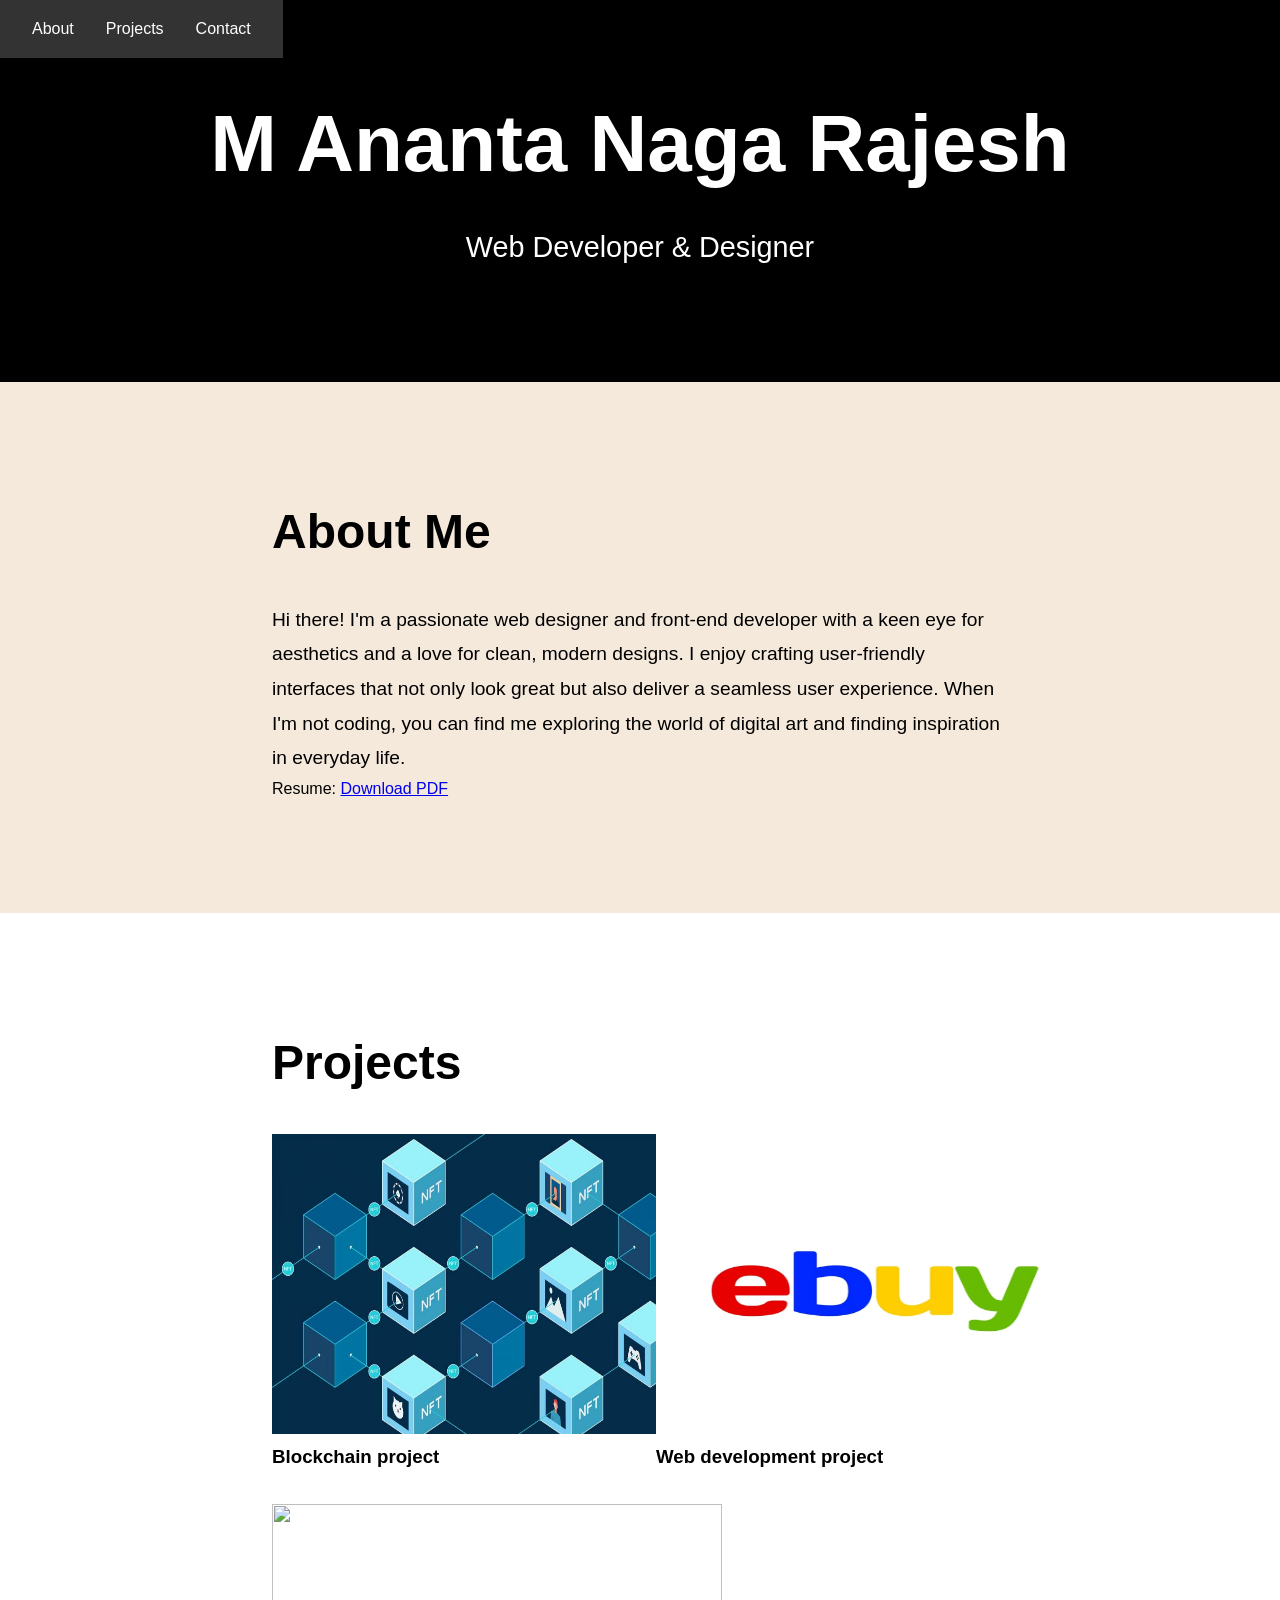
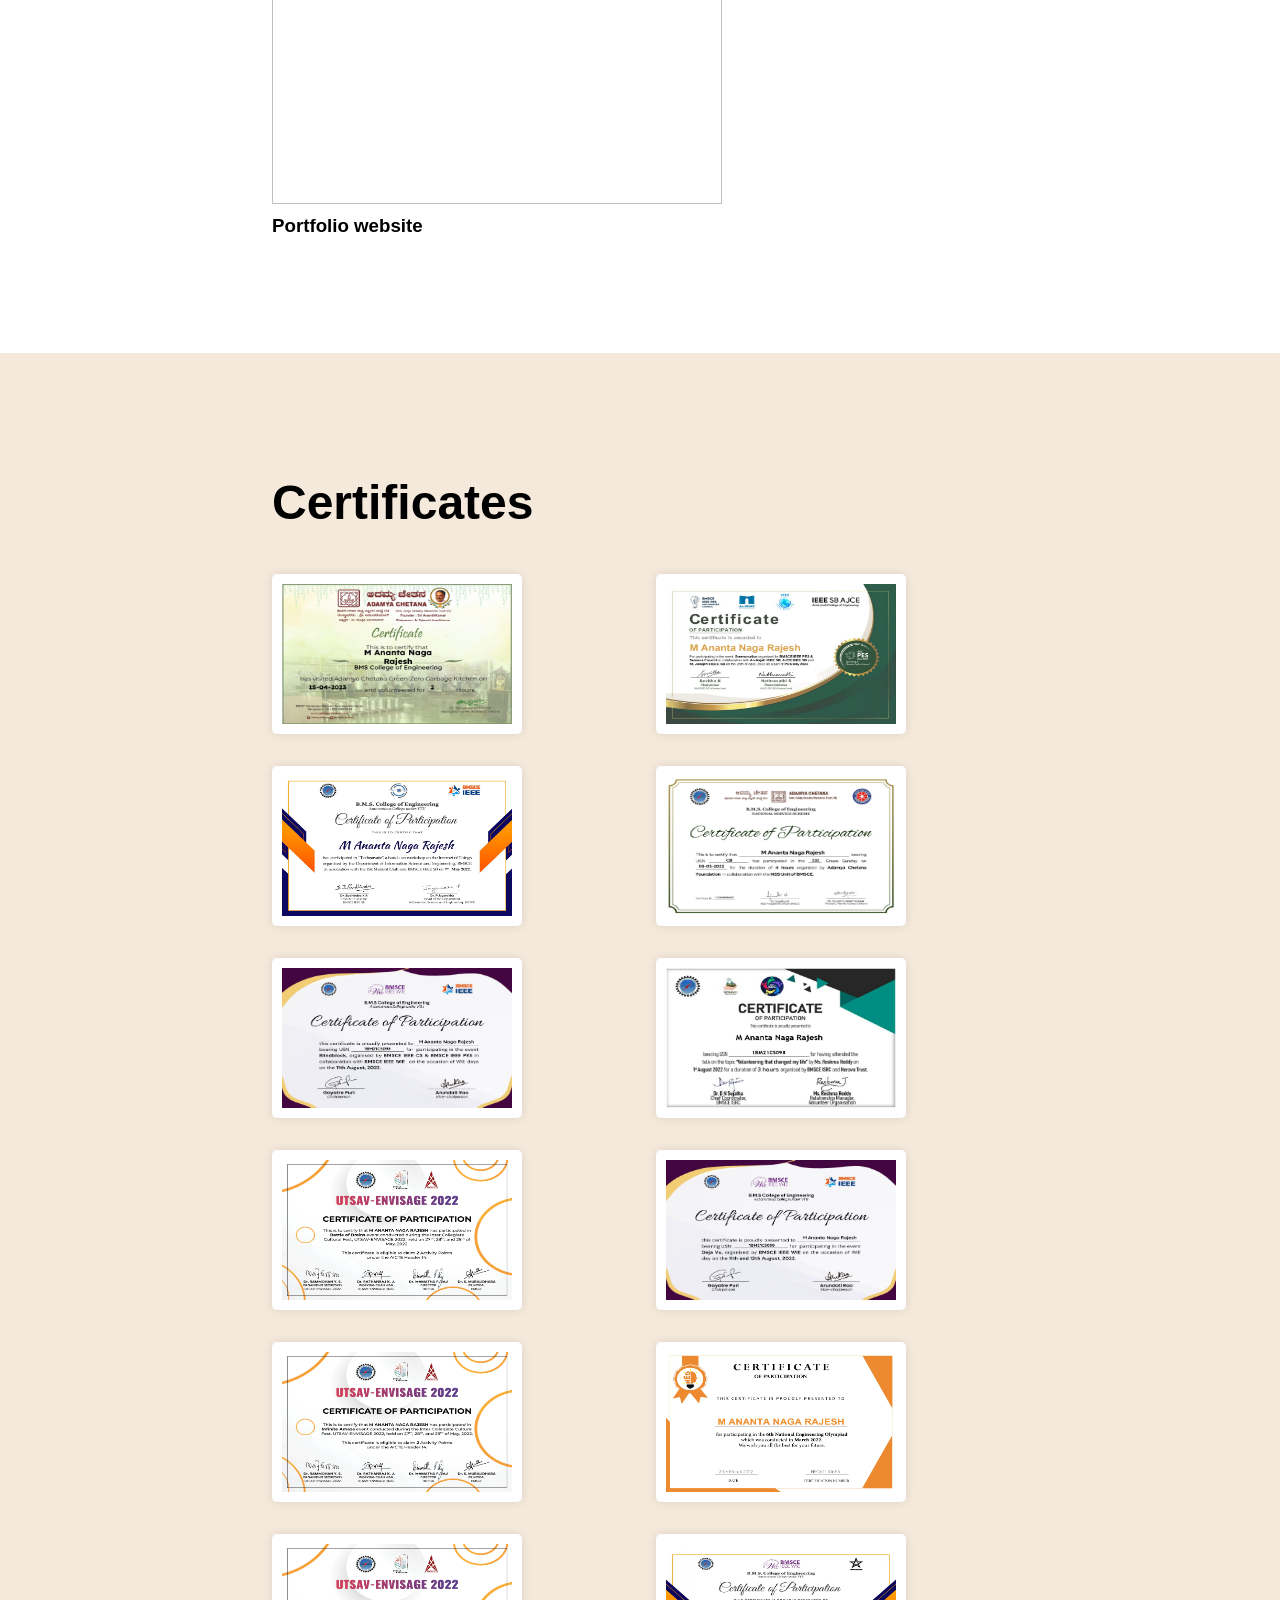
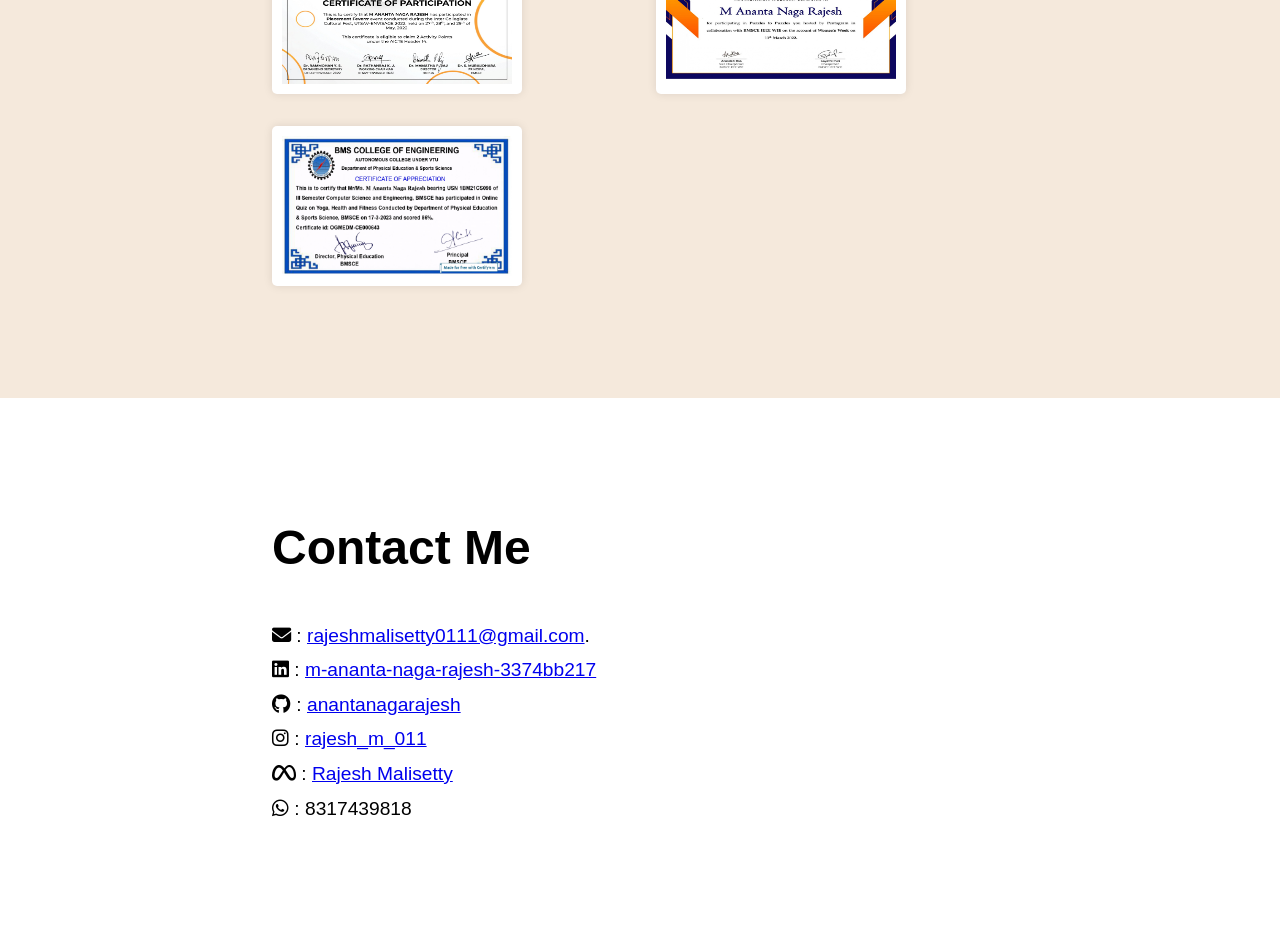
==== index.html @ 080e3b75 "Initial Commit" ====
<!DOCTYPE html>
<html lang="en">
<head>
  <meta charset="UTF-8">
  <meta name="viewport" content="width=device-width, initial-scale=1.0">
  <title>Your Portfolio</title>
  <link rel ="stylesheet" href ="https://cdnjs.cloudflare.com/ajax/libs/font-awesome/6.4.2/css/all.min.css">
  <link rel="stylesheet" href="styles.css">
</head>
<body>
  <!-- Navigation -->
  <nav>
    <ul>
      <li><a href="#about">About</a></li>
      <li><a href="#projects">Projects</a></li>
      <li><a href="#contact">Contact</a></li>
    </ul>
  </nav>

  <!-- Header -->
  <header>
    <div class="hero">
      <h1>M Ananta Naga Rajesh</h1>
      <p>Web Developer & Designer</p>
    </div>
  </header>

  <!-- About Section -->
  <section id="about">
    <div class="container">
      <h2>About Me</h2>
      <p>
        Hi there! I'm a passionate web designer and front-end developer with a keen 
        eye for aesthetics and a love for clean, modern designs. I enjoy crafting user-friendly 
        interfaces that not only look great but also deliver a seamless user experience. 
        When I'm not coding, you can find me exploring the world of digital art and finding inspiration 
        in everyday life.
      </p>
      Resume: <a href = "https://drive.google.com/file/d/1gXDJaS1i92KPhwLgh9uvIz5n3bBJy-yP/view?usp=drive_link" target = "_blank">Download PDF</a>
    </div>
  </section>
<!-- Certificates Section -->
<section id="projects">
  <div class="container">
    <h2>Projects</h2>
    <div class="projects-container">
      <div class="projects"><img src = "images\blockchain-work.jpg"width = "450px" height="300px"><br><h3>Blockchain project</h3></div>
      <div class="projects"><img src = "images\Company_ebuy.webp"width = "450" height="300"><br><h3>Web development project</h3></div>
      <div class="projects"><img src = ""width = "450" height="300"><br><h3>Portfolio website</h3></div>
    </div>
  </div>
</section>

  <!-- Certificates Section -->
<section id="certificates">
    <div class="container">
      <h2>Certificates</h2>
      <div class="projects-container">
      <div class="project-card"><img src ="images\Adamya Chetana Green Kitchen Visit_page-0001.jpg" width="230px" height="140px"></div>
      <div class="project-card"><img src ="images\M Ananta Naga Rajesh  - Greenovation_page-0001.jpg" width="230px" height="140px"></div>
      <div class="project-card"><img src ="images\M Ananta Naga Rajesh  - Technovate Certificate._page-0001.jpg" width="230px" height="140px"></div>
      <div class="project-card"><img src ="images\M Ananta Naga Rajesh  -green sunday_page-0001.jpg" width="230px" height="140px"></div>
      <div class="project-card"><img src ="images\M Ananta Naga Rajesh  blindblock_page-0001.jpg" width="230px" height="140px"></div>
      <div class="project-card"><img src ="images\M Ananta Naga Rajesh -ISRC_page-0001.jpg" width="230px" height="140px"></div>
      <div class="project-card"><img src ="images\M ANANTA NAGA RAJESH Battle of Brains Certificate_page-0001.jpg" width="230px" height="140px"></div>
      <div class="project-card"><img src ="images\M Ananta Naga Rajesh deja vu_page-0001.jpg" width="230px" height="140px"></div>
      <div class="project-card"><img src ="images\M ANANTA NAGA RAJESH Infinite Amaze UE22 Certificate_page-0001.jpg" width="230px" height="140px"></div>
      <div class="project-card"><img src ="images\M Ananta Naga Rajesh neo_page-0001.jpg" width="230px" height="140px"></div>
      <div class="project-card"><img src ="images\M ANANTA NAGA RAJESH Placement Feverrr UE22 Certificate_page-0001.jpg" width="230px" height="140px"></div>
      <div class="project-card"><img src ="images\M Ananta Naga Rajesh puzzle to puzzle_page-0001.jpg" width="230px" height="140px"></div>
      <div class="project-card"><img src ="images\M Ananta Naga Rajesh Yoga_page-0001.jpg" width="230px" height="140px"></div>
    
    </div>
  </div>
</section>

  <!-- Contact Section -->
  <section id="contact">
    <div class="container">
      <h2>Contact Me</h2>
      <p>
        <i class="fa-solid fa-envelope"></i> : <a href="https://mail.google.com/mail/u/0/#inbox?compose=GTvVlcRwQMDQKHHRhBbdMNPpkxZPTfrjzHPvJZXpBZtsHmjjHjlGcbCTrRnzSGBkkBqhgPdhvwRpk">rajeshmalisetty0111@gmail.com</a>.<br>
        <i class="fa-brands fa-linkedin"></i> : <a href = "https://www.linkedin.com/in/m-ananta-naga-rajesh-3374bb217/">m-ananta-naga-rajesh-3374bb217</a><br>
        <i class="fa-brands fa-github"></i> : <a href="https://github.com/anantanagarajesh">anantanagarajesh</a><br/>
        <i class="fa-brands fa-instagram"></i> : <a href="https://www.instagram.com/rajesh_m_011/"> rajesh_m_011</a><br/>
        <i class="fa-brands fa-meta"></i> : <a href ="https://www.facebook.com/profile.php?id=100056854930479">Rajesh Malisetty </a><br/>
        <i class="fa-brands fa-whatsapp"></i> : 8317439818 <br>
        
      </p>
    </div>
  </section>

  <script src="script.js"></script>
</body>
</html>
---- styles.css ----
/* Reset some default styles */
* {
  margin: 0;
  padding: 0;
  box-sizing: border-box;
}

body {
  font-family: Arial, sans-serif;
  line-height: 1.6;
  
}

/* Navigation styles */
nav {
  background-color: #333;
  color: #fff;
  padding: 1rem;
  position: fixed;
}

nav ul {
  display: flex;
  justify-content: center;
  list-style: none;
}

nav ul li {
  margin: 0 1rem;
}

nav ul li a {
  color: #fff;
  text-decoration: none;
}

/* Header styles */
header {
  text-align: center;
  padding: 5rem 0;
  background-color: black;
  color: #fff;
}

header h1 {
  font-size: 4rem;
  margin-bottom: 1rem;
}

header p {
  font-size: 1.5rem;
}

/* About, Projects, and Contact section styles */
section {
  padding: 5rem 0;
}
#about{
  background-color: #f5e9dc;
}
#certificates{
  background-color:#f5e9dc ;
}

.container {
  max-width: 800px;
  margin: 0 auto;
  padding: 2rem;
}

.container h2 {
  font-size: 3rem;
  margin-bottom: 2rem;
}

.container p {
  font-size: 1.2rem;
  line-height: 1.8;
}

/* Hero styles */
.hero {
  text-align: center;
}

.hero h1 {
  font-size: 5rem;
  margin-bottom: 1rem;
}

.hero p {
  font-size: 1.8rem;
  margin-bottom: 2rem;
}
/*projects section */
.project-card {
  height: 250px;
  width: 250px;
  background-color: #fff;
  padding: 10px;
  border-radius: 5px;
  box-shadow: 0 0 10px rgba(0, 0, 0, 0.1);
  transition: transform 0.3s ease-in-out;

}

.project-card:hover {
  transform: translateY(-5px);
}

.project-card h3 {
  font-size: 1.5rem;
  margin-bottom: 1rem;
}

.project-card p {
  font-size: 1.2rem;
  line-height: 1.6;
}

/* Certificates section styles */
.projects-container {
  display: grid;
  grid-template-columns: repeat(auto-fit, minmax(300px, 1fr));
  grid-gap: 2rem;
}

.project-card {
  height: 160px;
  width: 250px;
  background-color: #fff;
  padding: 10px;
  border-radius: 5px;
  box-shadow: 0 0 10px rgba(0, 0, 0, 0.1);
  transition: transform 0.3s ease-in-out;

}

.project-card:hover {
  transform: translateY(-5px);
}

.project-card h3 {
  font-size: 1.5rem;
  margin-bottom: 1rem;
}

.project-card p {
  font-size: 1.2rem;
  line-height: 1.6;
}

/* Contact section styles */
.contact-form {
  max-width: 500px;
  margin: 0 auto;
  background-color: #fff;
  padding: 2rem;
  border-radius: 5px;
  box-shadow: 0 0 10px rgba(0, 0, 0, 0.1);
}

.contact-form input,
.contact-form textarea {
  width: 100%;
  padding: 1rem;
  margin-bottom: 1rem;
  border: 1px solid #ccc;
  border-radius: 5px;
}

.contact-form button {
  display: block;
  width: 100%;
  padding: 1rem;
  background-color: #333;
  color: #fff;
  border: none;
  border-radius: 5px;
  cursor: pointer;
  transition: background-color 0.3s ease-in-out;
}

.contact-form button:hover {
  background-color: #555;
}

/* Footer styles */
footer {
  text-align: center;
  padding: 1rem;
  background-color: #333;
  color: #fff;
}

/* Responsive styles */
@media screen and (max-width: 768px) {
  header h1 {
    font-size: 3rem;
  }

  .hero h1 {
    font-size: 4rem;
  }

  .container h2 {
    font-size: 2.5rem;
  }

  .hero p,
  .container p,
  .project-card p {
    font-size: 1.2rem;
  }

  .contact-form {
    max-width: 100%;
  }
}
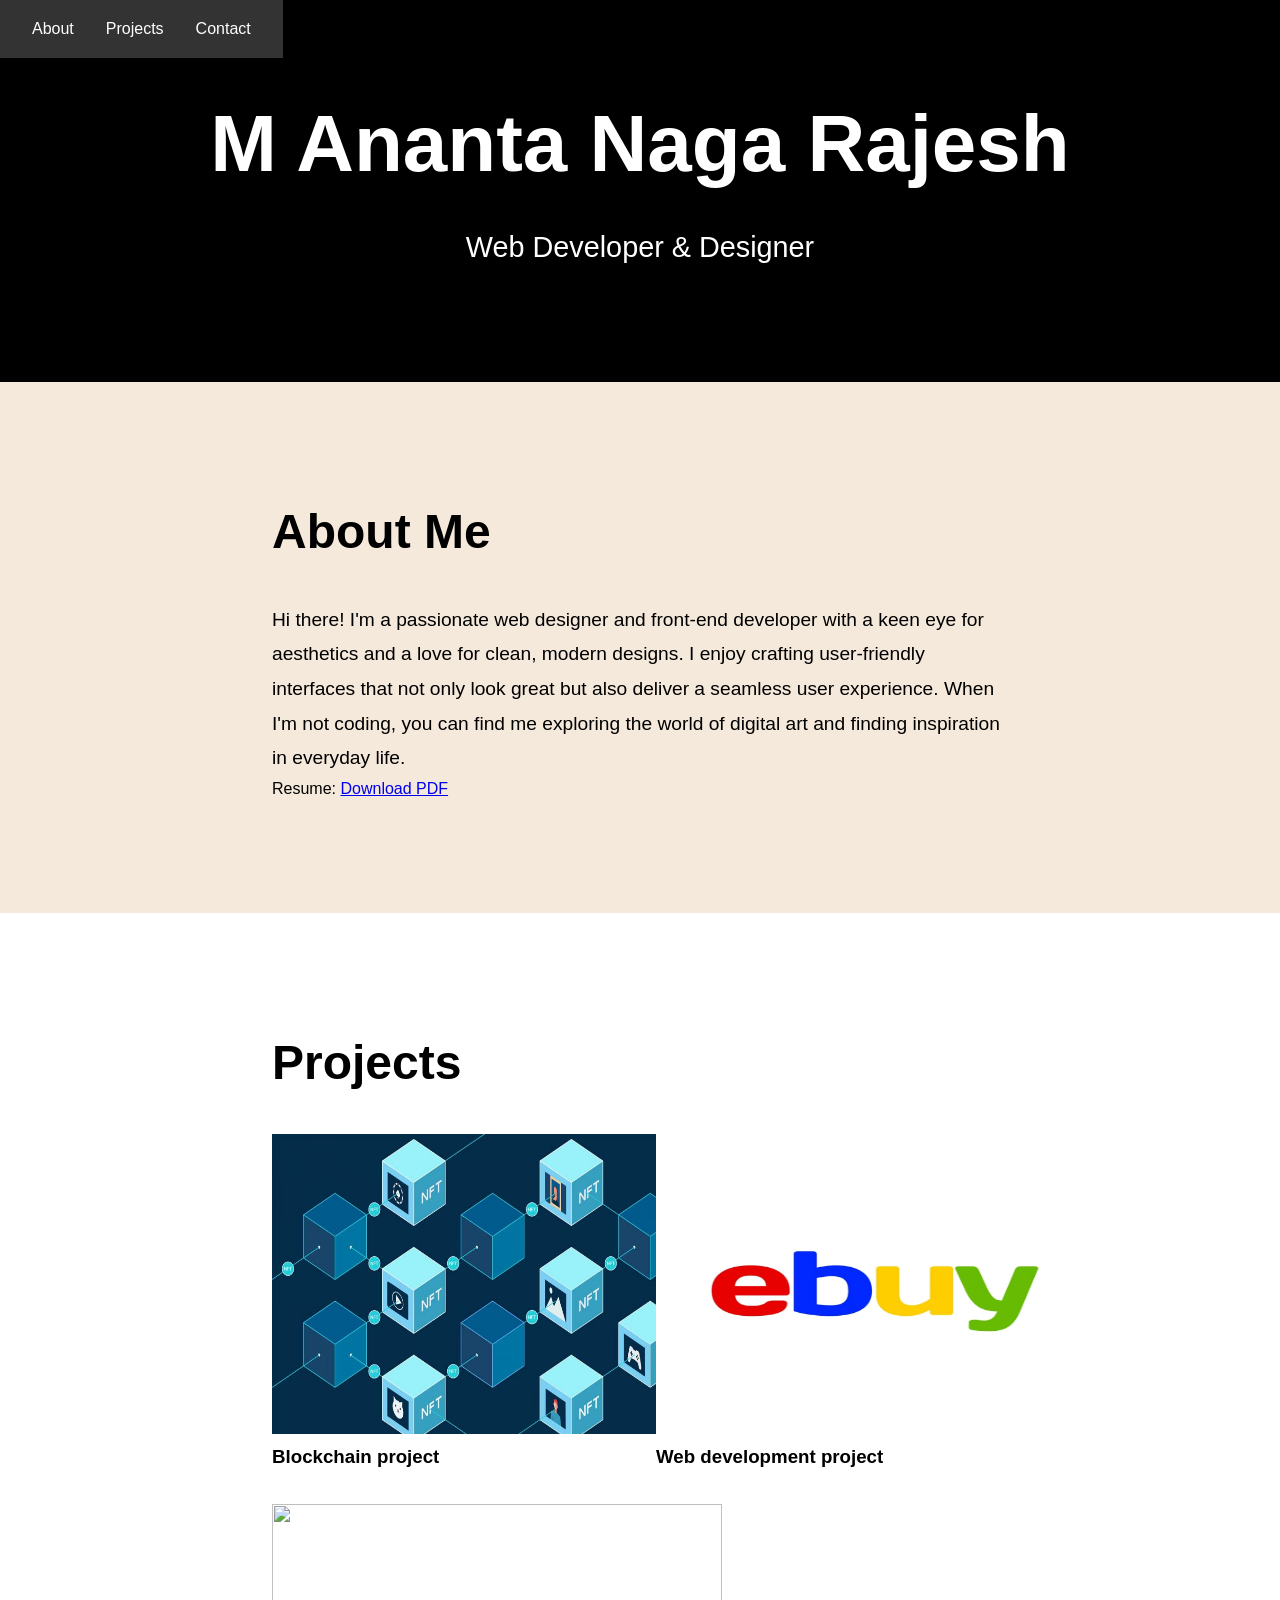
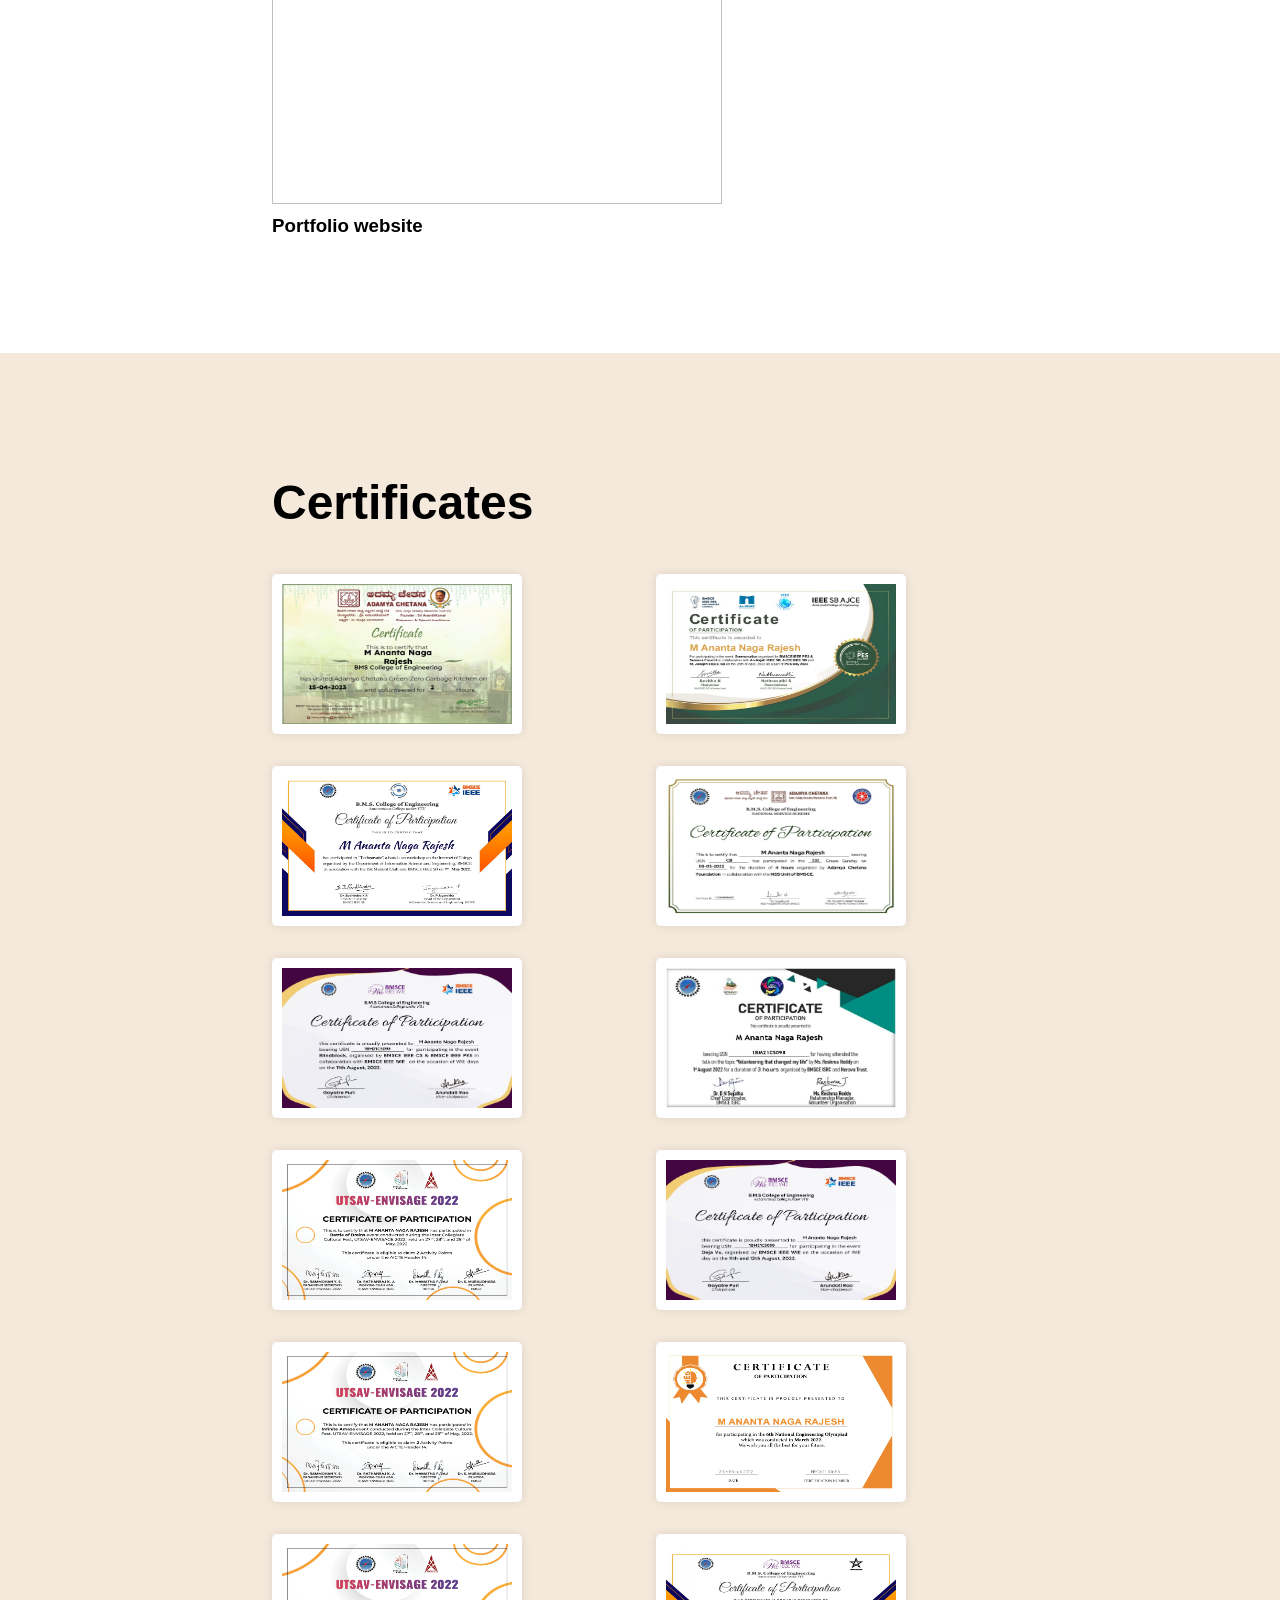
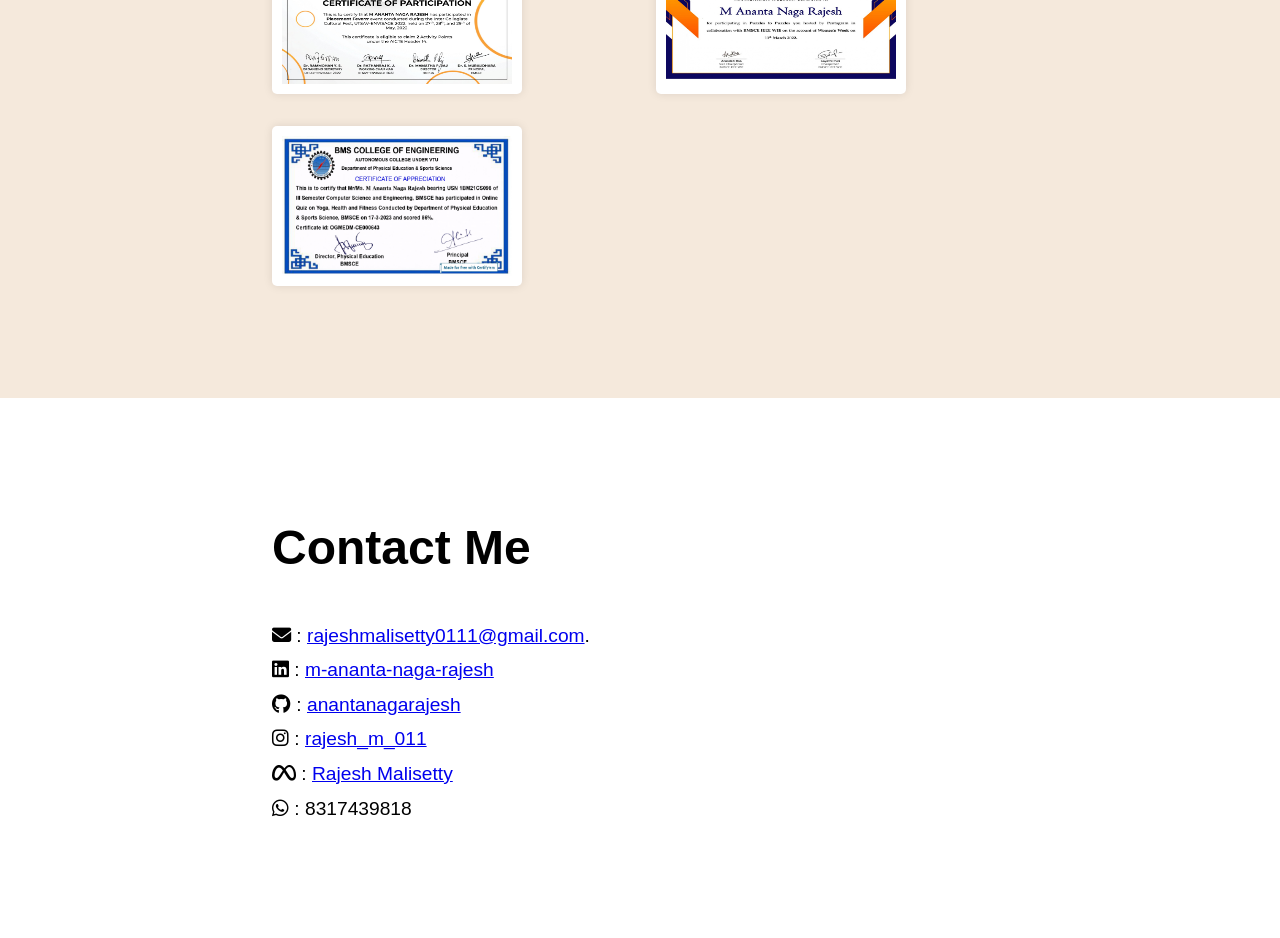
==== commit 0ed245f0: "second commit" ====
--- a/index.html
+++ b/index.html
@@ -80,7 +80,7 @@
       <h2>Contact Me</h2>
       <p>
         <i class="fa-solid fa-envelope"></i> : <a href="https://mail.google.com/mail/u/0/#inbox?compose=GTvVlcRwQMDQKHHRhBbdMNPpkxZPTfrjzHPvJZXpBZtsHmjjHjlGcbCTrRnzSGBkkBqhgPdhvwRpk">rajeshmalisetty0111@gmail.com</a>.<br>
-        <i class="fa-brands fa-linkedin"></i> : <a href = "https://www.linkedin.com/in/m-ananta-naga-rajesh-3374bb217/">m-ananta-naga-rajesh-3374bb217</a><br>
+        <i class="fa-brands fa-linkedin"></i> : <a href = "https://www.linkedin.com/in/m-ananta-naga-rajesh-3374bb217/">m-ananta-naga-rajesh</a><br>
         <i class="fa-brands fa-github"></i> : <a href="https://github.com/anantanagarajesh">anantanagarajesh</a><br/>
         <i class="fa-brands fa-instagram"></i> : <a href="https://www.instagram.com/rajesh_m_011/"> rajesh_m_011</a><br/>
         <i class="fa-brands fa-meta"></i> : <a href ="https://www.facebook.com/profile.php?id=100056854930479">Rajesh Malisetty </a><br/>
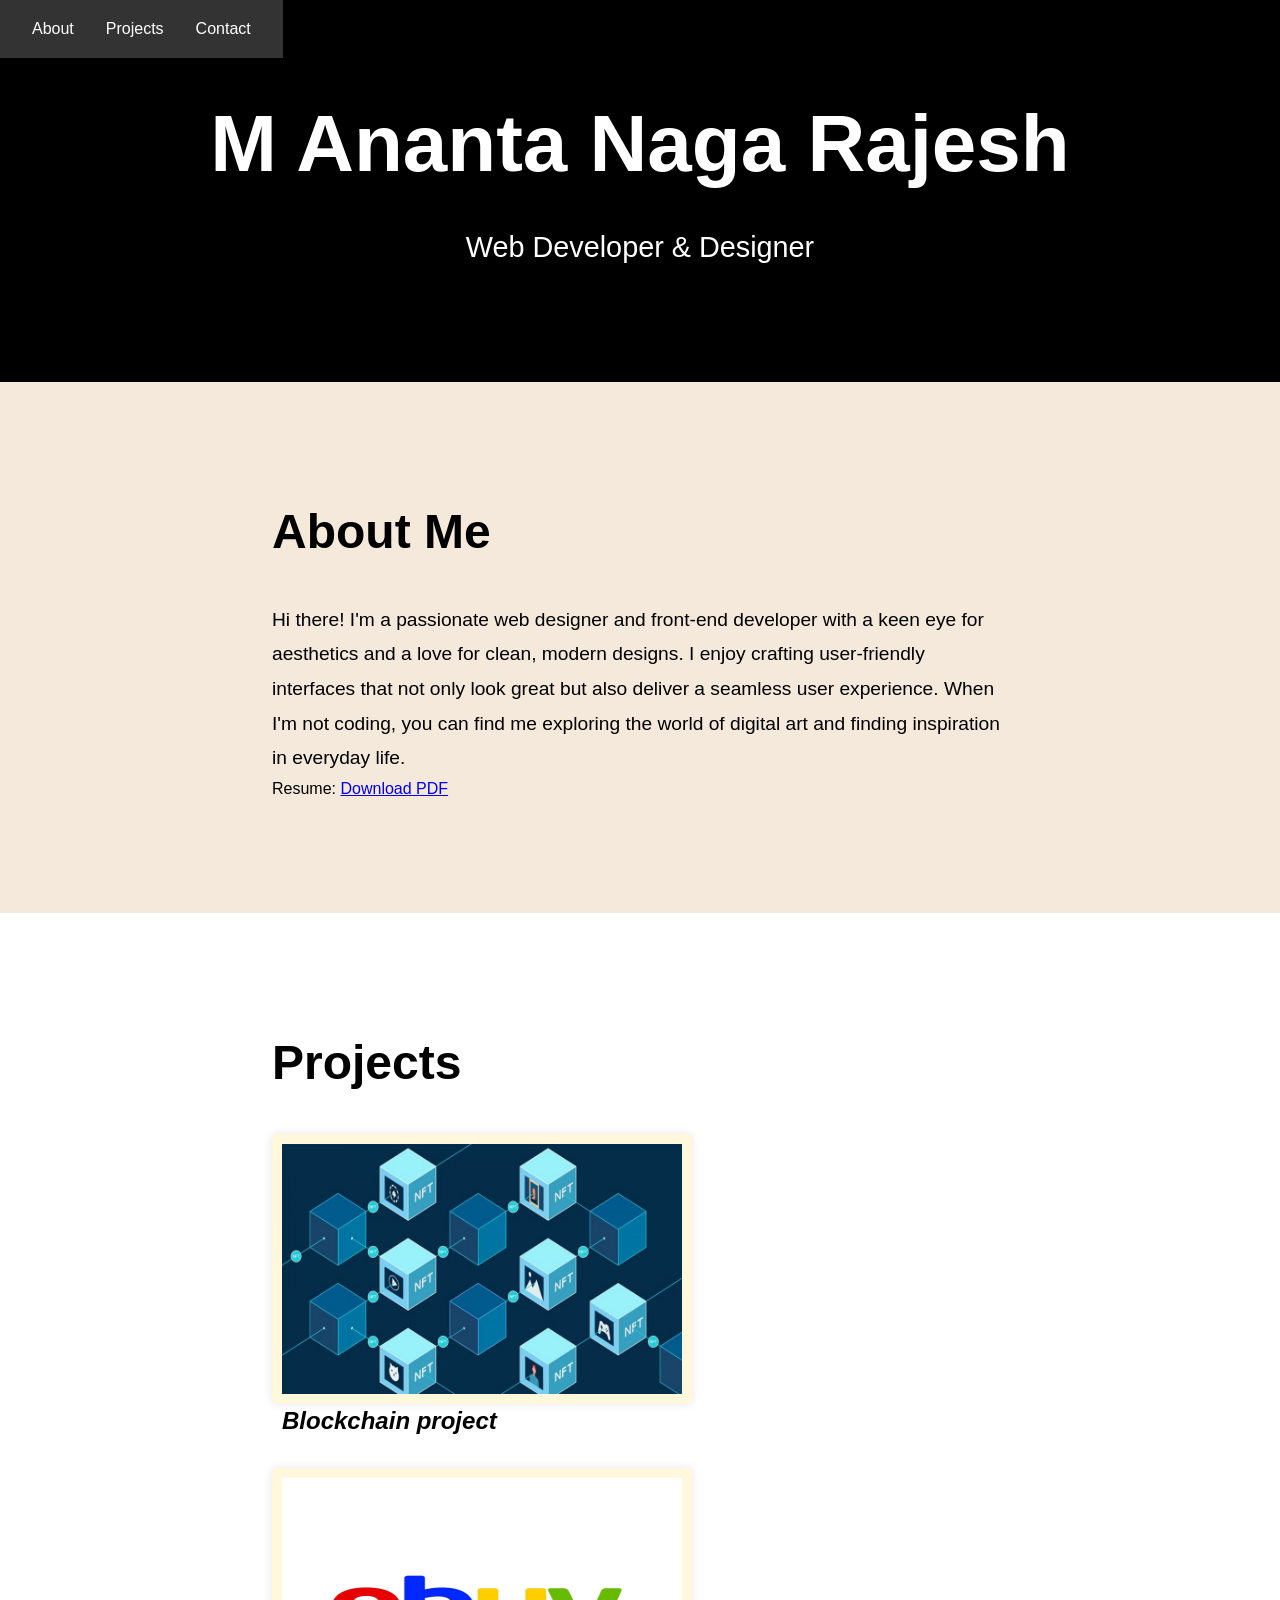
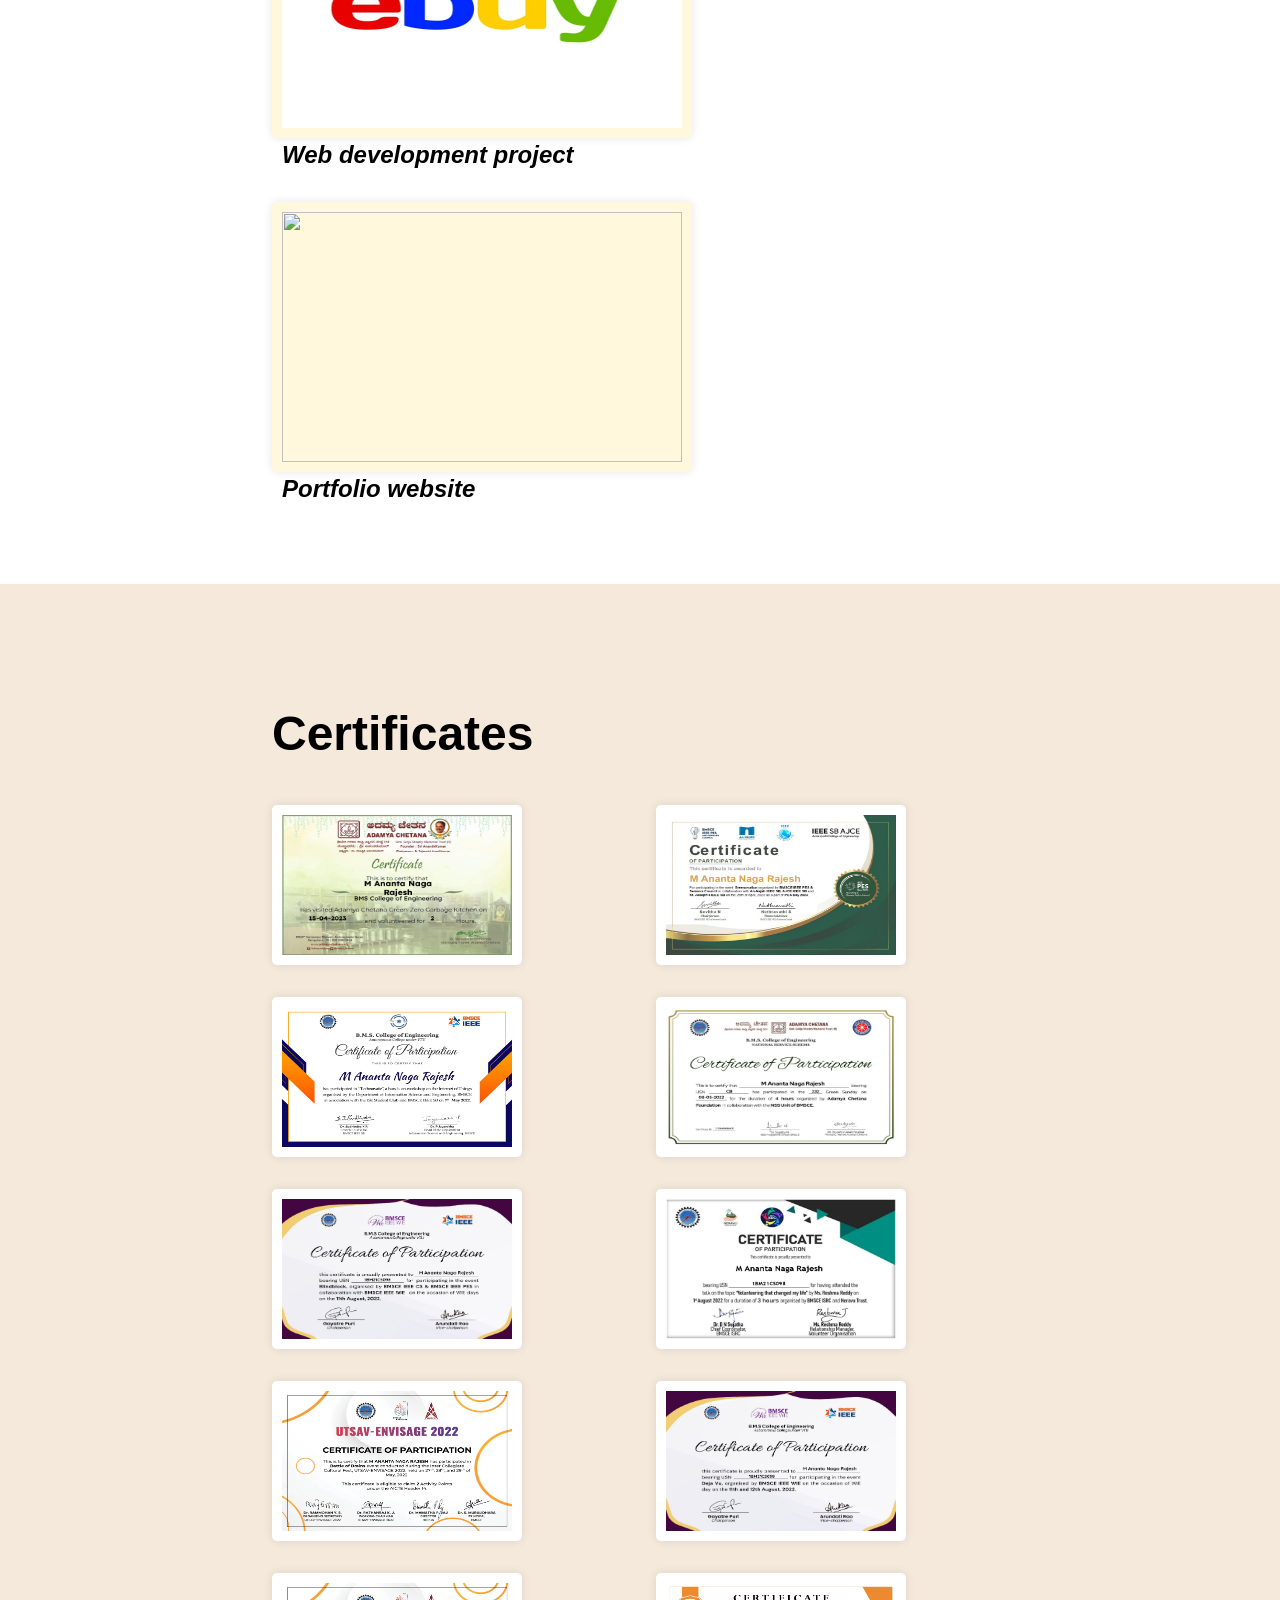
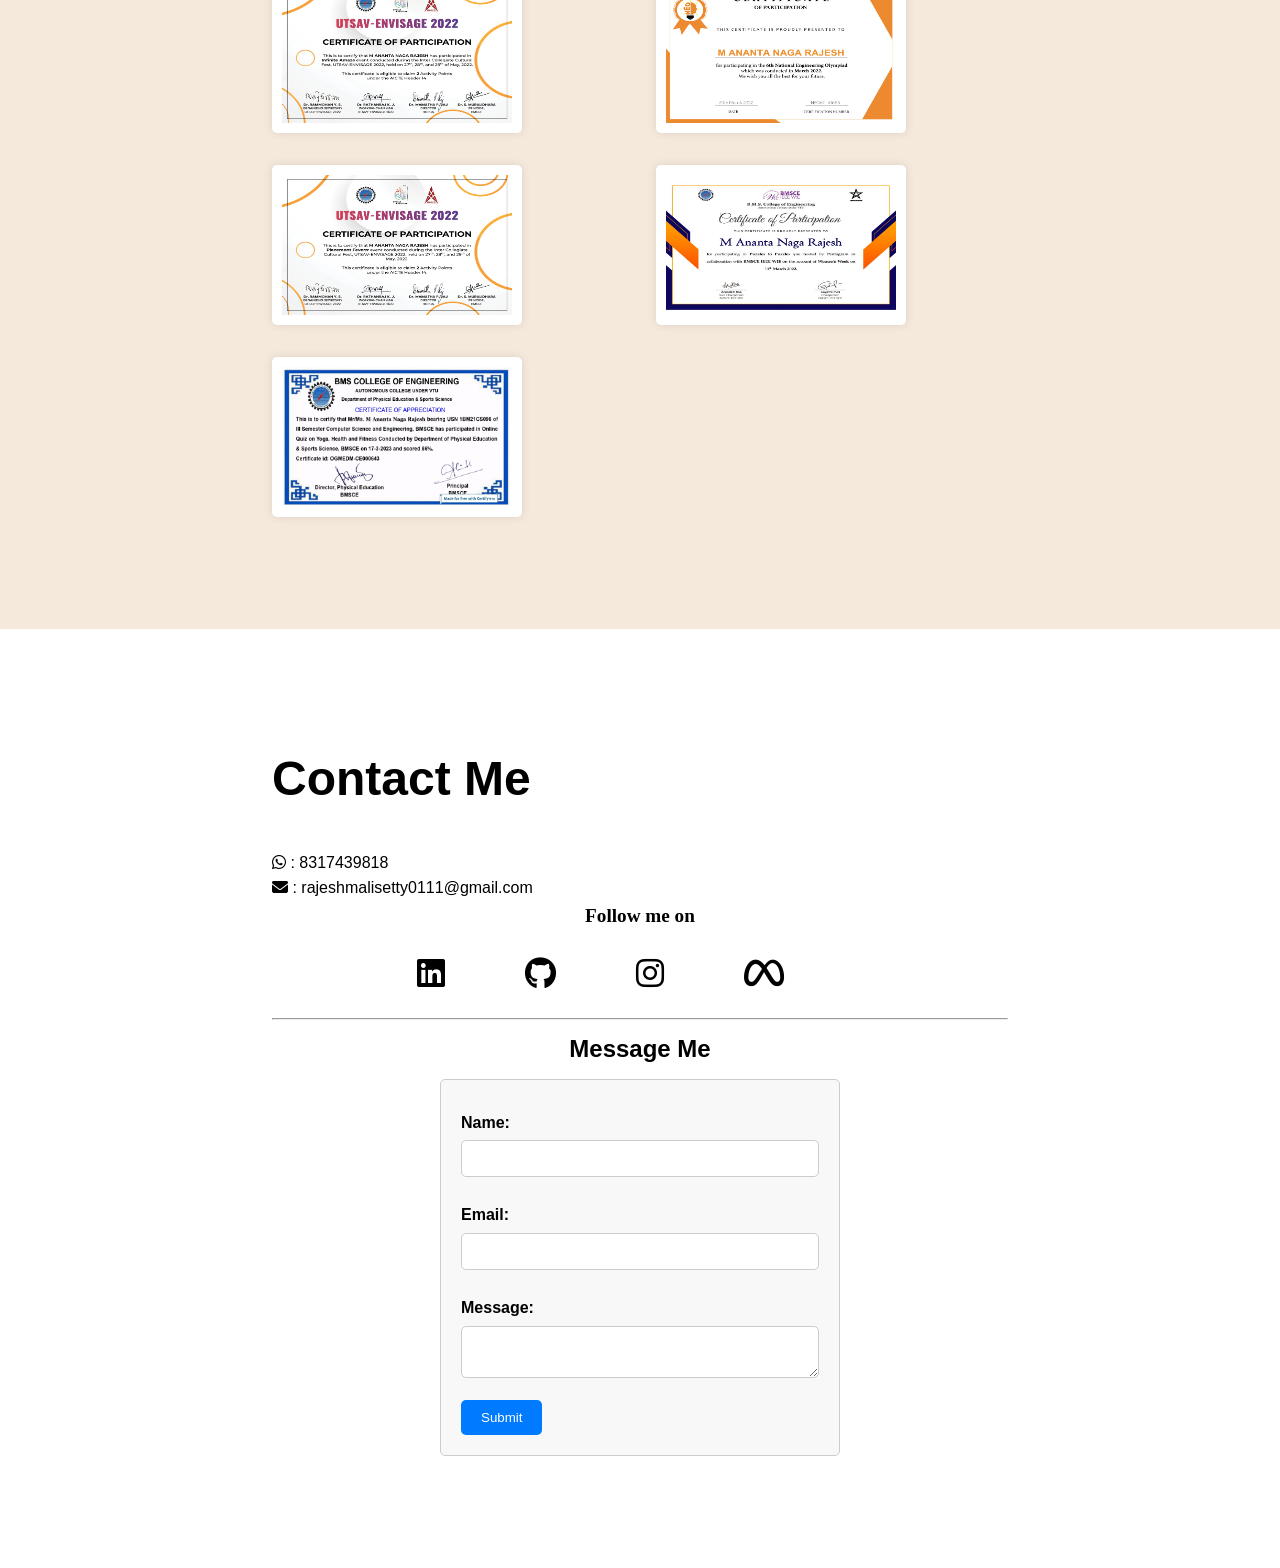
==== commit 108f76cd: "my first own commit" ====
--- a/index.html
+++ b/index.html
@@ -44,9 +44,9 @@
   <div class="container">
     <h2>Projects</h2>
     <div class="projects-container">
-      <div class="projects"><img src = "images\blockchain-work.jpg"width = "450px" height="300px"><br><h3>Blockchain project</h3></div>
-      <div class="projects"><img src = "images\Company_ebuy.webp"width = "450" height="300"><br><h3>Web development project</h3></div>
-      <div class="projects"><img src = ""width = "450" height="300"><br><h3>Portfolio website</h3></div>
+      <div class="project-card"><img src = "images\blockchain-work.jpg"width = "400px" height="250px"><br><h3>Blockchain project</h3></div>
+      <div class="project-card"><img src = "images\Company_ebuy.webp"width = "400" height="250"><br><h3>Web development project</h3></div>
+      <div class="project-card"><img src = ""width = "400" height="250"><br><h3>Portfolio website</h3></div>
     </div>
   </div>
 </section>
@@ -55,20 +55,20 @@
 <section id="certificates">
     <div class="container">
       <h2>Certificates</h2>
-      <div class="projects-container">
-      <div class="project-card"><img src ="images\Adamya Chetana Green Kitchen Visit_page-0001.jpg" width="230px" height="140px"></div>
-      <div class="project-card"><img src ="images\M Ananta Naga Rajesh  - Greenovation_page-0001.jpg" width="230px" height="140px"></div>
-      <div class="project-card"><img src ="images\M Ananta Naga Rajesh  - Technovate Certificate._page-0001.jpg" width="230px" height="140px"></div>
-      <div class="project-card"><img src ="images\M Ananta Naga Rajesh  -green sunday_page-0001.jpg" width="230px" height="140px"></div>
-      <div class="project-card"><img src ="images\M Ananta Naga Rajesh  blindblock_page-0001.jpg" width="230px" height="140px"></div>
-      <div class="project-card"><img src ="images\M Ananta Naga Rajesh -ISRC_page-0001.jpg" width="230px" height="140px"></div>
-      <div class="project-card"><img src ="images\M ANANTA NAGA RAJESH Battle of Brains Certificate_page-0001.jpg" width="230px" height="140px"></div>
-      <div class="project-card"><img src ="images\M Ananta Naga Rajesh deja vu_page-0001.jpg" width="230px" height="140px"></div>
-      <div class="project-card"><img src ="images\M ANANTA NAGA RAJESH Infinite Amaze UE22 Certificate_page-0001.jpg" width="230px" height="140px"></div>
-      <div class="project-card"><img src ="images\M Ananta Naga Rajesh neo_page-0001.jpg" width="230px" height="140px"></div>
-      <div class="project-card"><img src ="images\M ANANTA NAGA RAJESH Placement Feverrr UE22 Certificate_page-0001.jpg" width="230px" height="140px"></div>
-      <div class="project-card"><img src ="images\M Ananta Naga Rajesh puzzle to puzzle_page-0001.jpg" width="230px" height="140px"></div>
-      <div class="project-card"><img src ="images\M Ananta Naga Rajesh Yoga_page-0001.jpg" width="230px" height="140px"></div>
+      <div class="certificates-container">
+      <div class="certificate-card"><img src ="images\Adamya Chetana Green Kitchen Visit_page-0001.jpg" width="230px" height="140px"></div>
+      <div class="certificate-card"><img src ="images\M Ananta Naga Rajesh  - Greenovation_page-0001.jpg" width="230px" height="140px"></div>
+      <div class="certificate-card"><img src ="images\M Ananta Naga Rajesh  - Technovate Certificate._page-0001.jpg" width="230px" height="140px"></div>
+      <div class="certificate-card"><img src ="images\M Ananta Naga Rajesh  -green sunday_page-0001.jpg" width="230px" height="140px"></div>
+      <div class="certificate-card"><img src ="images\M Ananta Naga Rajesh  blindblock_page-0001.jpg" width="230px" height="140px"></div>
+      <div class="certificate-card"><img src ="images\M Ananta Naga Rajesh -ISRC_page-0001.jpg" width="230px" height="140px"></div>
+      <div class="certificate-card"><img src ="images\M ANANTA NAGA RAJESH Battle of Brains Certificate_page-0001.jpg" width="230px" height="140px"></div>
+      <div class="certificate-card"><img src ="images\M Ananta Naga Rajesh deja vu_page-0001.jpg" width="230px" height="140px"></div>
+      <div class="certificate-card"><img src ="images\M ANANTA NAGA RAJESH Infinite Amaze UE22 Certificate_page-0001.jpg" width="230px" height="140px"></div>
+      <div class="certificate-card"><img src ="images\M Ananta Naga Rajesh neo_page-0001.jpg" width="230px" height="140px"></div>
+      <div class="certificate-card"><img src ="images\M ANANTA NAGA RAJESH Placement Feverrr UE22 Certificate_page-0001.jpg" width="230px" height="140px"></div>
+      <div class="certificate-card"><img src ="images\M Ananta Naga Rajesh puzzle to puzzle_page-0001.jpg" width="230px" height="140px"></div>
+      <div class="certificate-card"><img src ="images\M Ananta Naga Rajesh Yoga_page-0001.jpg" width="230px" height="140px"></div>
     
     </div>
   </div>
@@ -77,19 +77,42 @@
   <!-- Contact Section -->
   <section id="contact">
     <div class="container">
-      <h2>Contact Me</h2>
+      <h2>Contact Me</h2>   
       <p>
-        <i class="fa-solid fa-envelope"></i> : <a href="https://mail.google.com/mail/u/0/#inbox?compose=GTvVlcRwQMDQKHHRhBbdMNPpkxZPTfrjzHPvJZXpBZtsHmjjHjlGcbCTrRnzSGBkkBqhgPdhvwRpk">rajeshmalisetty0111@gmail.com</a>.<br>
-        <i class="fa-brands fa-linkedin"></i> : <a href = "https://www.linkedin.com/in/m-ananta-naga-rajesh-3374bb217/">m-ananta-naga-rajesh</a><br>
-        <i class="fa-brands fa-github"></i> : <a href="https://github.com/anantanagarajesh">anantanagarajesh</a><br/>
-        <i class="fa-brands fa-instagram"></i> : <a href="https://www.instagram.com/rajesh_m_011/"> rajesh_m_011</a><br/>
-        <i class="fa-brands fa-meta"></i> : <a href ="https://www.facebook.com/profile.php?id=100056854930479">Rajesh Malisetty </a><br/>
+  
+        <div class ="contact-section">
         <i class="fa-brands fa-whatsapp"></i> : 8317439818 <br>
+        <i class="fa-solid fa-envelope"></i> : rajeshmalisetty0111@gmail.com<br>
         
+        <h3>Follow me on </h3><br/>
+        <div class = "icons">
+        <a href = "https://www.linkedin.com/in/m-ananta-naga-rajesh-3374bb217/"><i class="fa-brands fa-linkedin" ></i></a>
+        <a href="https://github.com/anantanagarajesh"><i class="fa-brands fa-github"></i></a>
+        <a href="https://www.instagram.com/rajesh_m_011/"><i class="fa-brands fa-instagram"></i></a>
+        <a href ="https://www.facebook.com/profile.php?id=100056854930479"><i class="fa-brands fa-meta"></i></a><br/>
+        </div>
+      </div>
       </p>
+      <br/>
+      <hr/>
+        
+        <h1 position="center">Message Me</h1>
+    <form id="contact-form">
+        <label for="name">Name:</label>
+        <input type="text" id="name" name="name" required>
+
+        <label for="email">Email:</label>
+        <input type="email" id="email" name="email" required>
+
+        <label for="message">Message:</label>
+        <textarea id="message" name="message" required></textarea>
+
+        <button type="submit">Submit</button>
+    </form>
+
+ 
     </div>
   </section>
-
-  <script src="script.js"></script>
+  <script src ="form.js">Script</script>
 </body>
 </html>
--- a/styles.css
+++ b/styles.css
@@ -92,24 +92,33 @@
   font-size: 1.8rem;
   margin-bottom: 2rem;
 }
+
 /*projects section */
+.projects-container{
+  display: grid;
+  grid-template-columns: repeat(auto-fit, minmax(400px, 1fr));
+  grid-gap: 4rem;
+}
 .project-card {
-  height: 250px;
-  width: 250px;
-  background-color: #fff;
+  height: 270px;
+  width: 420px;
+  background-color: cornsilk;
   padding: 10px;
   border-radius: 5px;
   box-shadow: 0 0 10px rgba(0, 0, 0, 0.1);
   transition: transform 0.3s ease-in-out;
-
 }
 
 .project-card:hover {
   transform: translateY(-5px);
 }
 
-.project-card h3 {
+.projects-container h3 {
   font-size: 1.5rem;
+  font-style: italic;
+  display: flex;
+  position:absolute;
+ 
   margin-bottom: 1rem;
 }
 
@@ -119,13 +128,13 @@
 }
 
 /* Certificates section styles */
-.projects-container {
+.certificates-container {
   display: grid;
   grid-template-columns: repeat(auto-fit, minmax(300px, 1fr));
   grid-gap: 2rem;
 }
 
-.project-card {
+.certificate-card {
   height: 160px;
   width: 250px;
   background-color: #fff;
@@ -136,21 +145,54 @@
 
 }
 
-.project-card:hover {
+.certificate-card:hover {
   transform: translateY(-5px);
 }
 
-.project-card h3 {
+.certificate-card h3 {
   font-size: 1.5rem;
   margin-bottom: 1rem;
 }
 
-.project-card p {
+.certificate-card p {
   font-size: 1.2rem;
   line-height: 1.6;
 }
 
 /* Contact section styles */
+
+.contact-section h3{
+  text-align: center;
+  font-size: larger;
+  font-family: 'Times New Roman', Times, serif;
+}
+.icons{
+  display: flex;
+  justify-content: center;
+  align-items: center;
+  justify-content: center;
+}
+.icons a i{
+  margin-right: 5rem;
+}
+
+.fa-brands.fa-linkedin, .fa-brands.fa-github, .fa-brands.fa-instagram, .fa-brands.fa-meta{
+  color: black;
+ font-size: 2rem;
+
+}
+
+.icons a:hover {
+  transform: translateY(-5px);
+  transition: transform 0.3s ease-in-out;
+}
+
+.container h1{
+  text-align: center;
+  padding-top: 10px;
+  padding-bottom: 10px;
+}
+
 .contact-form {
   max-width: 500px;
   margin: 0 auto;
@@ -209,7 +251,7 @@
 
   .hero p,
   .container p,
-  .project-card p {
+  .certificate-card p {
     font-size: 1.2rem;
   }
 
@@ -217,3 +259,43 @@
     max-width: 100%;
   }
 }
+/*form*/
+form {
+  max-width: 400px;
+  margin: 0 auto;
+  padding: 20px;
+  border: 1px solid #ccc;
+  border-radius: 5px;
+  background-color: #f8f8f8;
+}
+
+label {
+  display: block;
+  font-weight: bold;
+  margin-top: 10px;
+}
+
+input[type="text"],
+input[type="email"],
+textarea {
+  width: 100%;
+  padding: 10px;
+  margin-top: 5px;
+  margin-bottom: 15px;
+  border: 1px solid #ccc;
+  border-radius: 5px;
+}
+
+button {
+  background-color: #007BFF;
+  color: #fff;
+  padding: 10px 20px;
+  border: none;
+  border-radius: 5px;
+  cursor: pointer;
+}
+
+/* Hover effect for the submit button */
+button:hover {
+  background-color: #0056b3;
+}
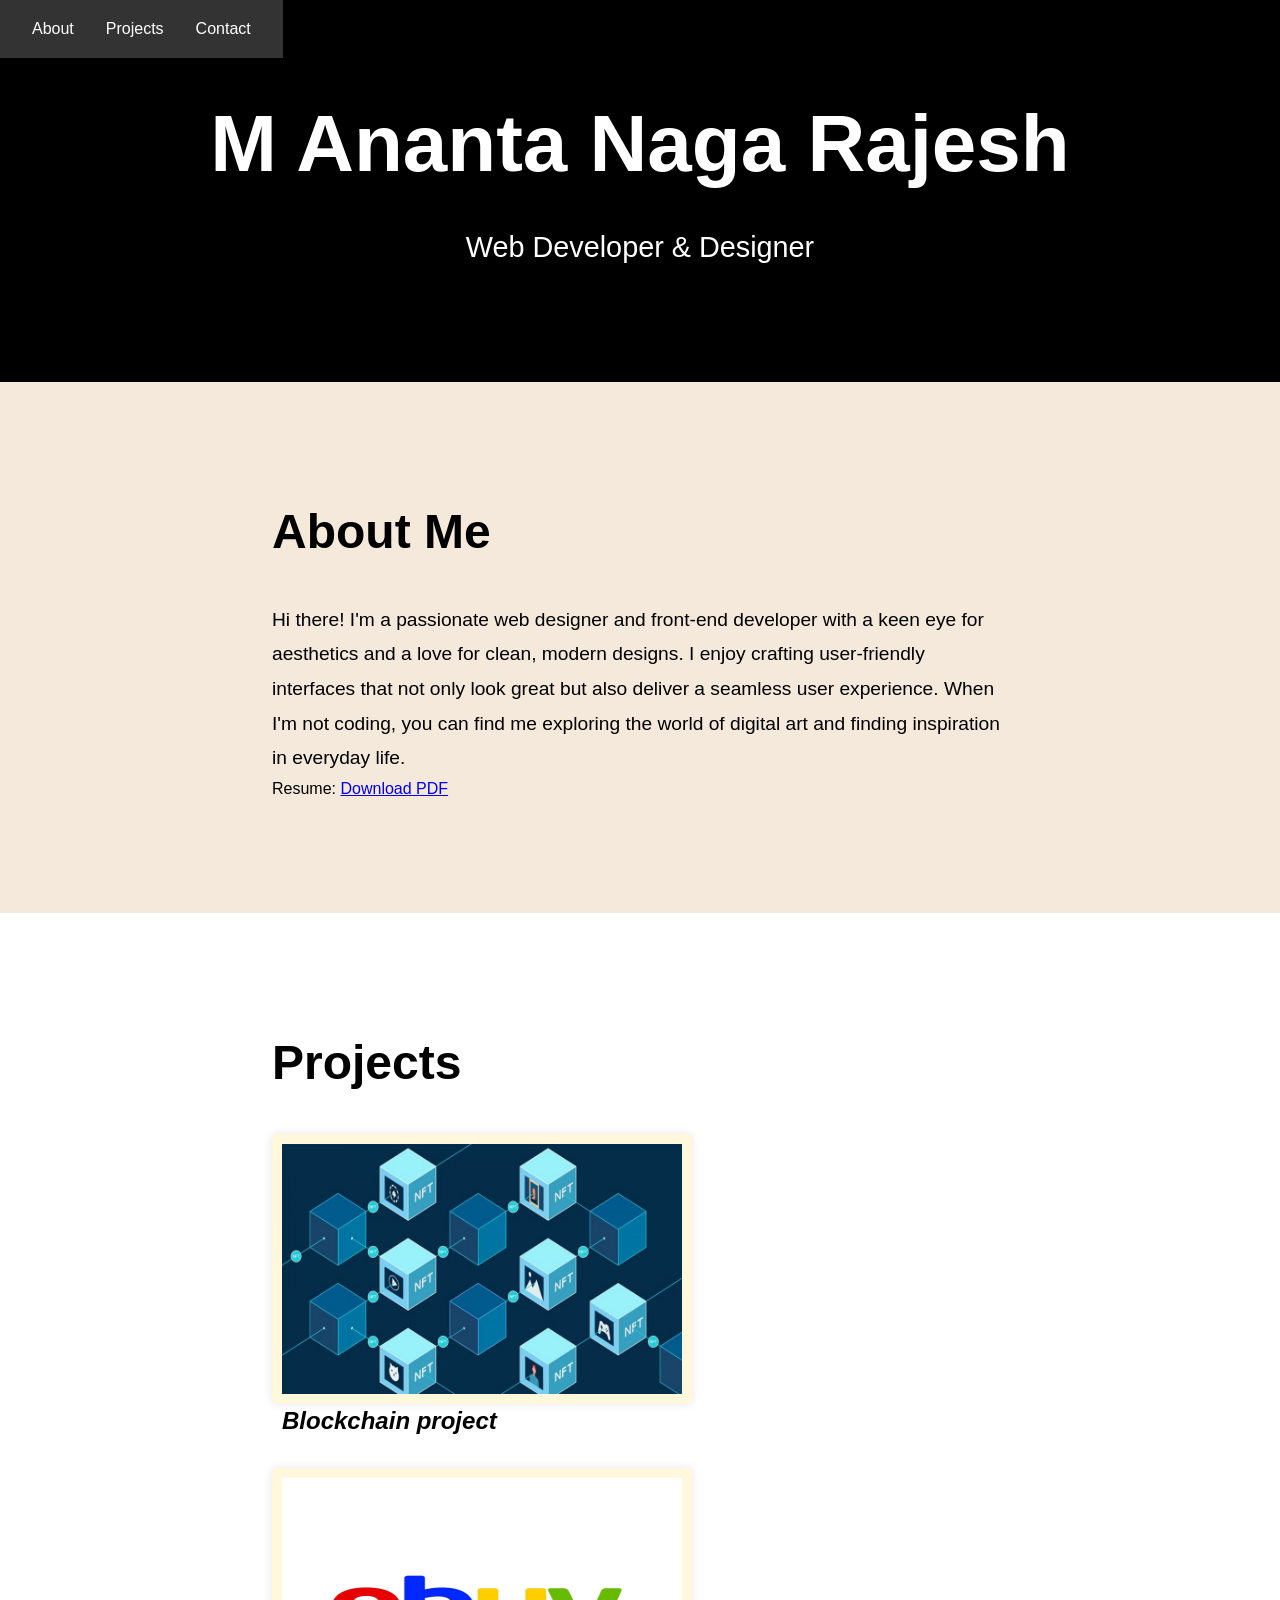
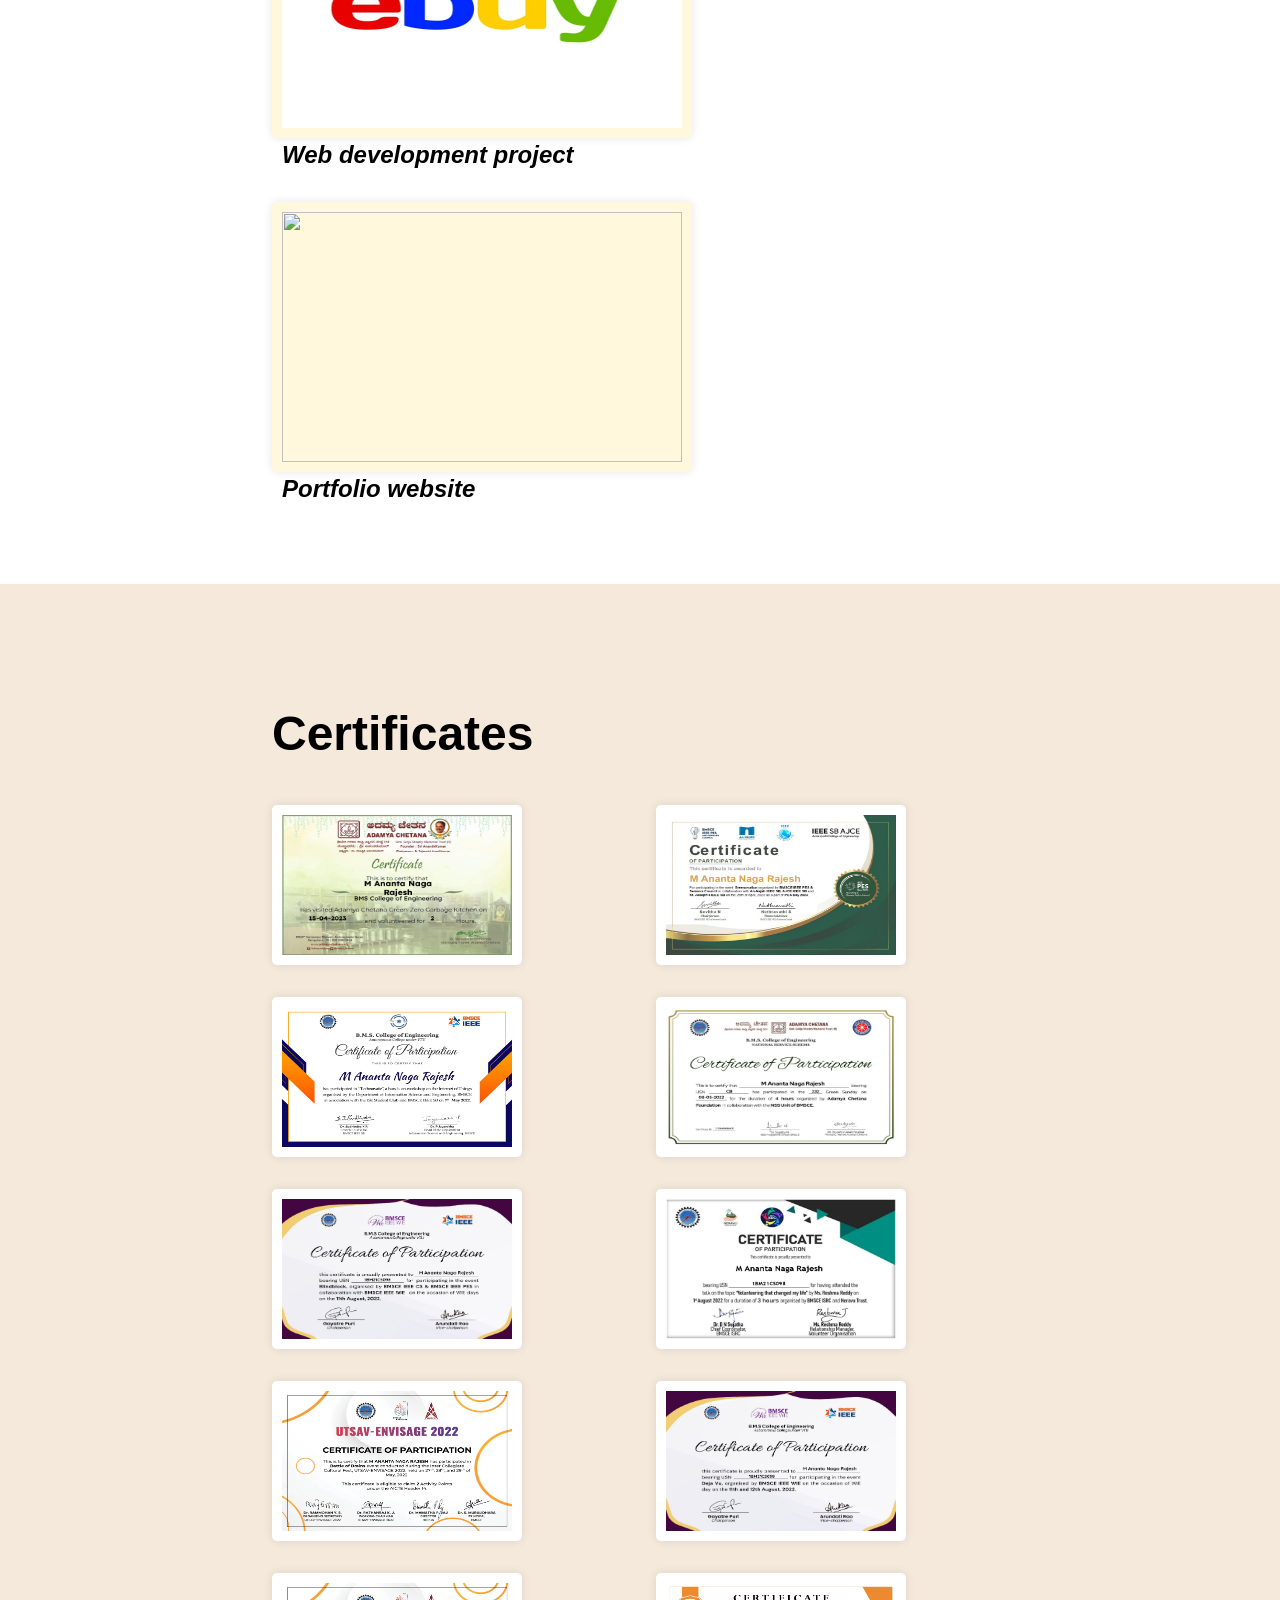
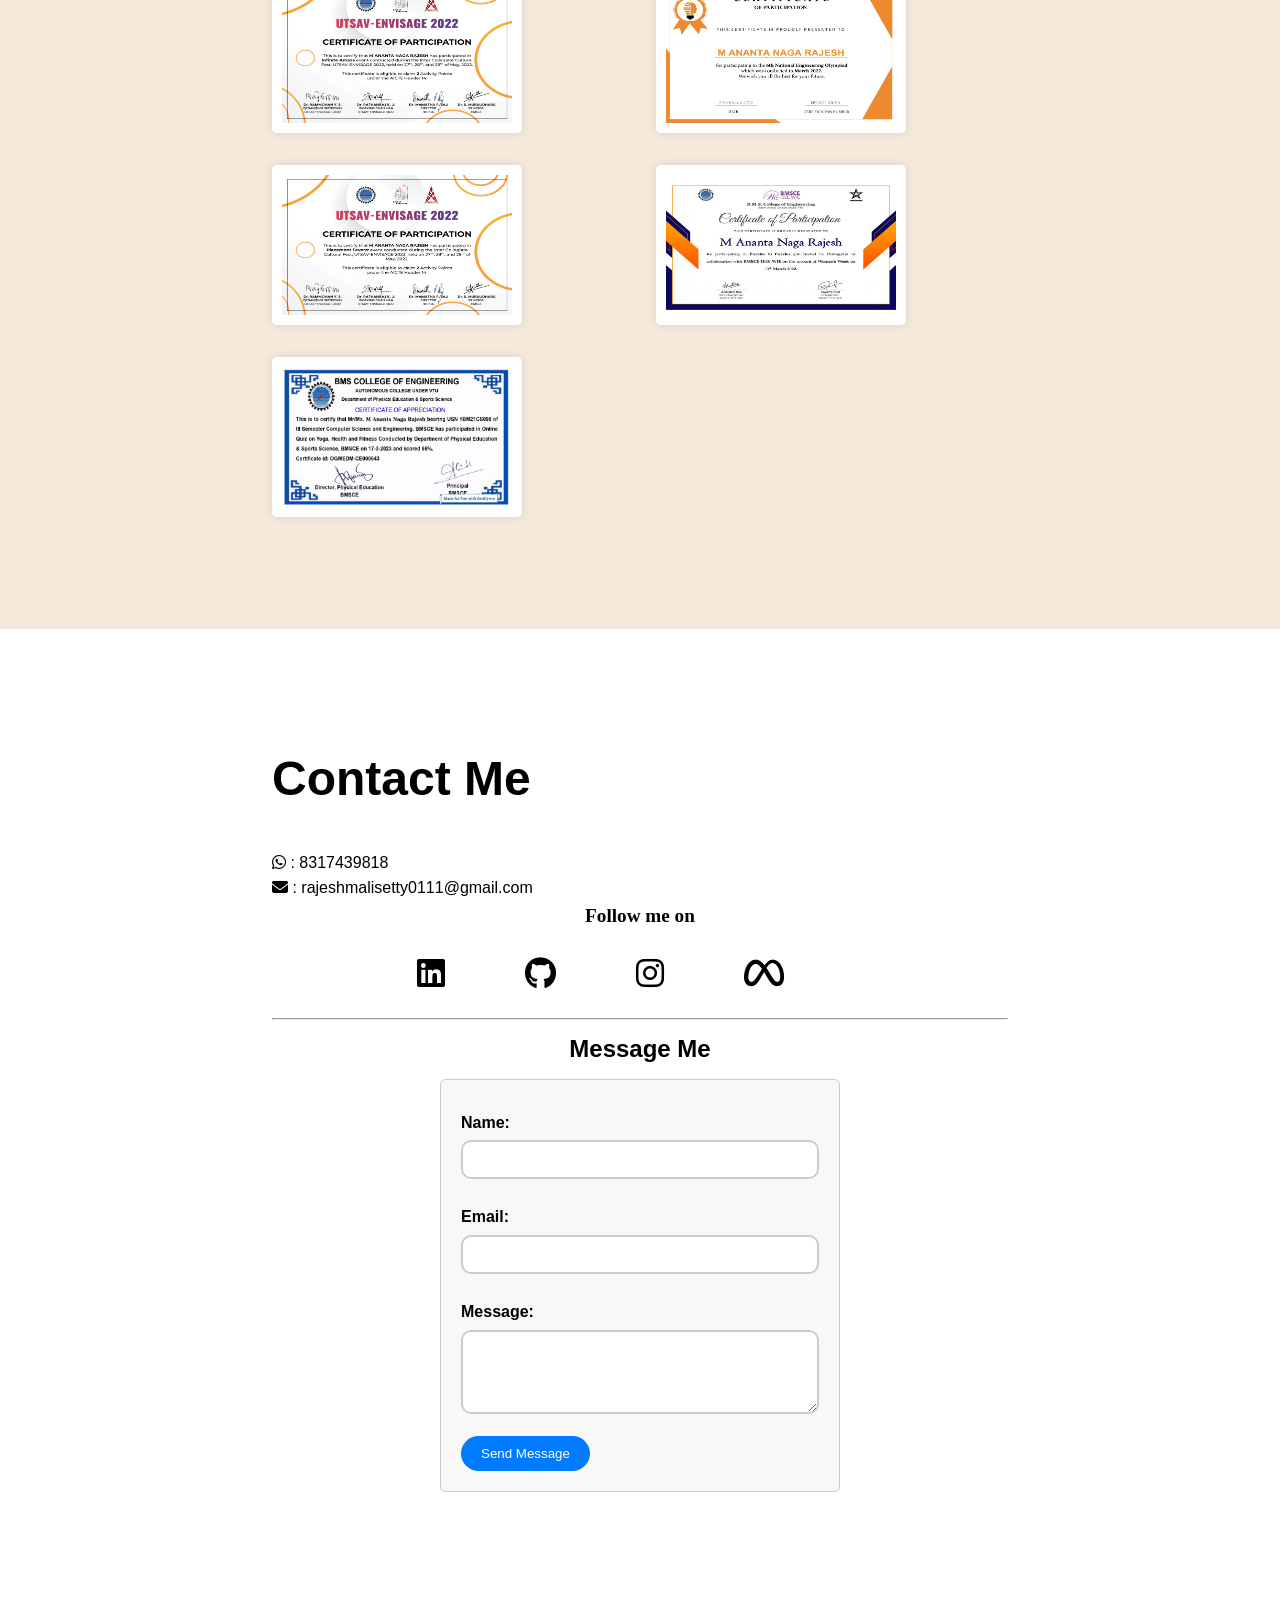
==== commit bdbc033d: "i got used to commits" ====
--- a/index.html
+++ b/index.html
@@ -36,7 +36,7 @@
         When I'm not coding, you can find me exploring the world of digital art and finding inspiration 
         in everyday life.
       </p>
-      Resume: <a href = "https://drive.google.com/file/d/1gXDJaS1i92KPhwLgh9uvIz5n3bBJy-yP/view?usp=drive_link" target = "_blank">Download PDF</a>
+      Resume: <a href = "https://drive.google.com/file/d/1L8jaBVxACjanX3Zt558Y0nnKEtNSaPb-/view?usp=drive_link" target = "_blank">Download PDF</a>
     </div>
   </section>
 <!-- Certificates Section -->
@@ -96,23 +96,48 @@
       <br/>
       <hr/>
         
-        <h1 position="center">Message Me</h1>
-    <form id="contact-form">
-        <label for="name">Name:</label>
-        <input type="text" id="name" name="name" required>
-
-        <label for="email">Email:</label>
-        <input type="email" id="email" name="email" required>
-
-        <label for="message">Message:</label>
-        <textarea id="message" name="message" required></textarea>
-
-        <button type="submit">Submit</button>
-    </form>
-
+        <h1>Message Me</h1>
+        <form id="contact-form" action="form.php" method="POST">
+          <!-- Your form fields go here -->
+          <label for="name">Name:</label>
+          <input type="text" id="name" name="name" required>
+      
+          <label for="email">Email:</label>
+          <input type="email" id="email" name="email" required>
+      
+          <label for="message">Message:</label>
+          <textarea id="message" name="message" rows="4" required></textarea>
+      
+          <button type="submit">Send Message</button>
+      </form>
+      
+      <script>
+        document.getElementById("contact-form").addEventListener("submit", function (event) {
+            event.preventDefault();
+    
+            var formData = new FormData(this);
+    
+            fetch("form.php", {
+                method: "POST",
+                body: formData
+            })
+            .then(response => response.text())
+            .then(data => {
+                if (data === "success") {
+                    alert("Form submitted successfully!");
+                    // You can redirect the user to a "thank you" page or display a confirmation message.
+                } else {
+                    alert("An error occurred. Please try again later.");
+                }
+            })
+            .catch(error => {
+                alert("An error occurred. Please try again later.");
+            });
+        });
+    </script>
+    
  
     </div>
   </section>
-  <script src ="form.js">Script</script>
 </body>
 </html>
--- a/styles.css
+++ b/styles.css
@@ -219,7 +219,7 @@
   color: #fff;
   border: none;
   border-radius: 5px;
-  cursor: pointer;
+  cursor:pointer;
   transition: background-color 0.3s ease-in-out;
 }
 
@@ -235,30 +235,6 @@
   color: #fff;
 }
 
-/* Responsive styles */
-@media screen and (max-width: 768px) {
-  header h1 {
-    font-size: 3rem;
-  }
-
-  .hero h1 {
-    font-size: 4rem;
-  }
-
-  .container h2 {
-    font-size: 2.5rem;
-  }
-
-  .hero p,
-  .container p,
-  .certificate-card p {
-    font-size: 1.2rem;
-  }
-
-  .contact-form {
-    max-width: 100%;
-  }
-}
 /*form*/
 form {
   max-width: 400px;
@@ -282,8 +258,8 @@
   padding: 10px;
   margin-top: 5px;
   margin-bottom: 15px;
-  border: 1px solid #ccc;
-  border-radius: 5px;
+  border: 2px solid #ccc;
+  border-radius: 10px;
 }
 
 button {
@@ -291,11 +267,37 @@
   color: #fff;
   padding: 10px 20px;
   border: none;
-  border-radius: 5px;
-  cursor: pointer;
+  border-radius: 20px;
+  cursor:pointer;
 }
 
 /* Hover effect for the submit button */
 button:hover {
   background-color: #0056b3;
 }
+
+
+/* Responsive styles */
+@media screen and (max-width: 768px) {
+  header h1 {
+    font-size: 3rem;
+  }
+
+  .hero h1 {
+    font-size: 4rem;
+  }
+
+  .container h2 {
+    font-size: 2.5rem;
+  }
+
+  .hero p,
+  .container p,
+  .certificate-card p {
+    font-size: 1.2rem;
+  }
+
+  .contact-form {
+    max-width: 100%;
+  }
+}
